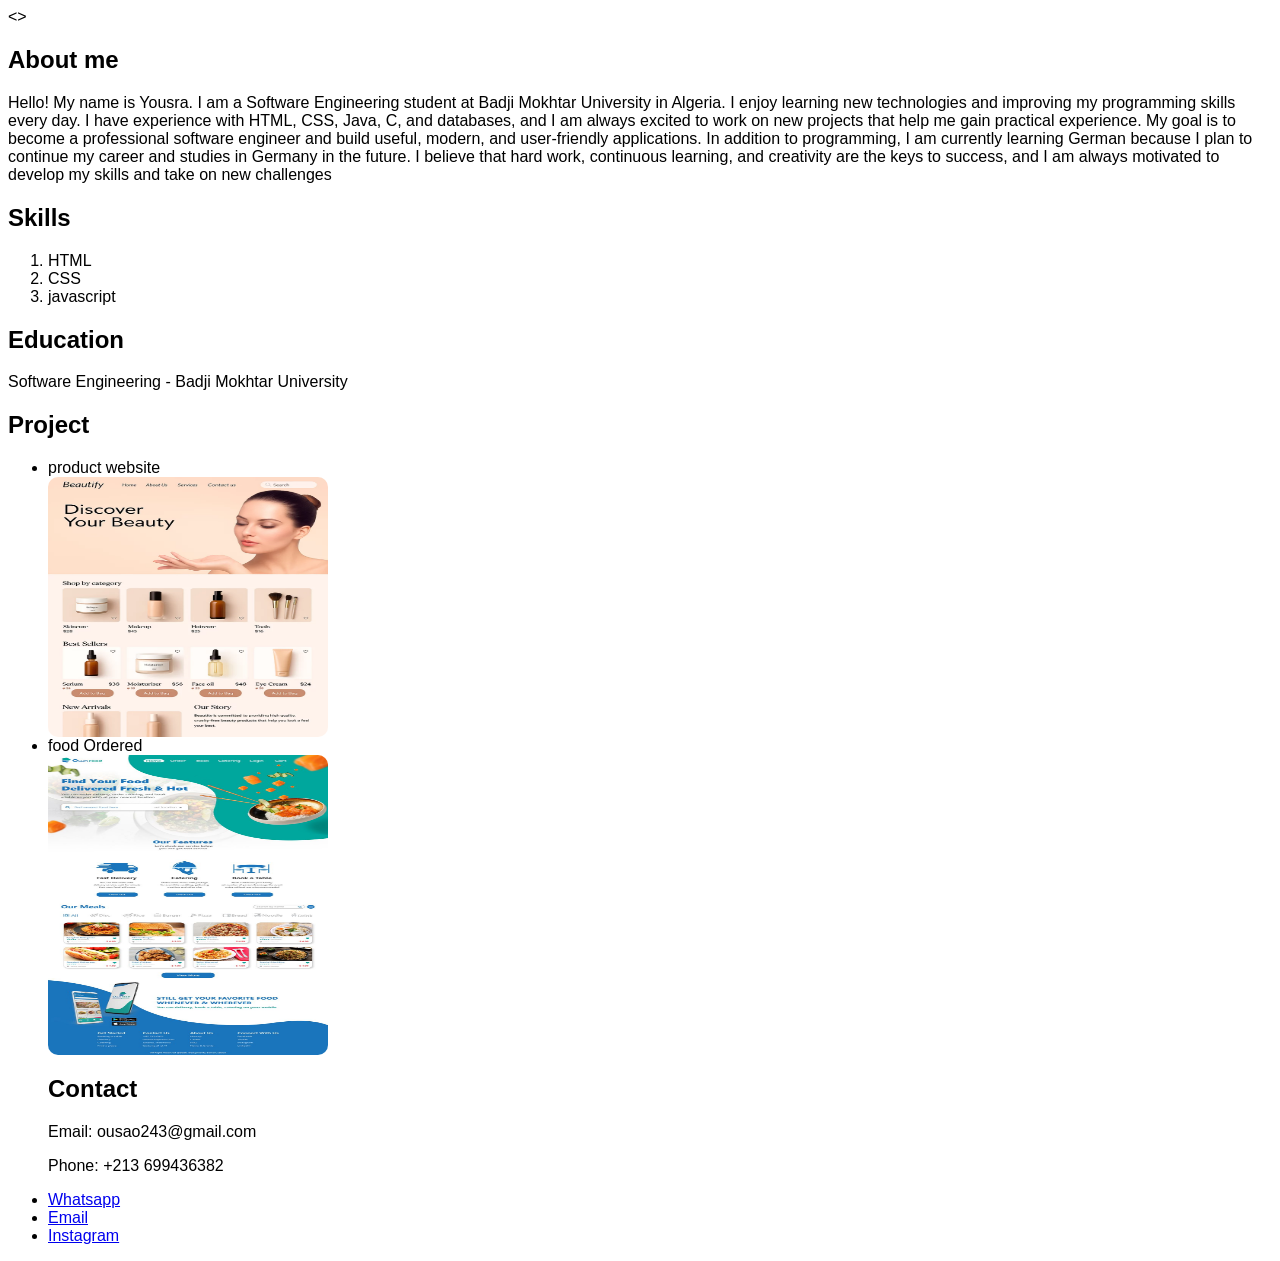
==== Yousra.html @ 9278c33d "Initial portfolio" ====
<html>
    <head>   
       <title> My portfolio </title>
       <>
        



       <style>
        body{
    font-family: Arial, sans-serif;
}

/* Button */
.btn{
    background-color: #4CAF50;
    color: white;
    border: none;
    padding: 12px 25px;
    font-size: 16px;
    border-radius: 5px;
    cursor: pointer;

    /* Transition */
    transition: background-color 0.3s, transform 0.3s;
}

/* Hover Effect */
.btn:hover{
    background-color: #2E8B57;
    transform: scale(1.1);
}

/* Images */
img{
    border-radius: 10px;
    transition: transform 0.4s, box-shadow 0.4s;
}

/* Image Animation */
img:hover{
    transform: scale(1.05);
    box-shadow: 0 10px 20px rgba(0,0,0,0.3);
}
       </style>
           
    </head>
    <body>

      <section id="about">
        <div>
          <h1> About me  </h1>
        <p>Hello! My name is Yousra. I am a Software Engineering student at Badji Mokhtar University in Algeria. I enjoy learning new technologies and improving my programming skills every day. I have experience with HTML, CSS, Java, C, and databases, and I am always excited to work on new projects that help me gain practical experience. My goal is to become a professional software engineer and build useful, modern, and user-friendly applications. In addition to programming, I am currently learning German because I plan to continue my career and studies in Germany in the future. I believe that hard work, continuous learning, and creativity are the keys to success, and I am always motivated to develop my skills and take on new challenges</p>

        </div>
        <section>
             <div>      
           
            <h2>Skills </h2>
            <ol>
                <li>HTML</li>
                <li>CSS</li>
                <li>javascript</li>


            </ol>
        </div> 

        </section>
        <section>
           <div>

           <h2>Education</h2>
           <p>Software Engineering - Badji Mokhtar University</p>

        </div>

        </section>
        <div>  
            <h2>Project</h2>
            <ul>
                <li>product website</li>
                <a href="images/fulls/01.jpg" class="image fit thumb"><img src="images/thumbs/1.jpg" alt="my photo project" height="260" width="280" /></a>
								
                <li> food Ordered </li>
                <a href="images/fulls/02.jpg" class="image fit thumb"><img src="images/thumbs/2.jpg" alt="j" height="300" width="280" /></a>

            </ul>
        </div>
        <section>
            <div>
             <ul> 
                <h2>Contact</h2>
            
                <p>Email: ousao243@gmail.com</p>
                 <p>Phone: +213 699436382</p>

                <li><a href="https://wa.me//213657468863" class="icon brands fa-whatsapp"><span class="label">Whatsapp</span></a></li>
              <li><a href="https://mail.google.com/mail/?view=cm&to=ousao243@gmail.com" class="icon solid fa-envelope"><span class="label">Email</span></a></li> 
              <li><a href="https://www.instagram.com/awi_wi_wi" target="_blank">Instagram</a><br></li>
             </ul>
             
        </div>

        </section>

      </section>

    </body>


</html>
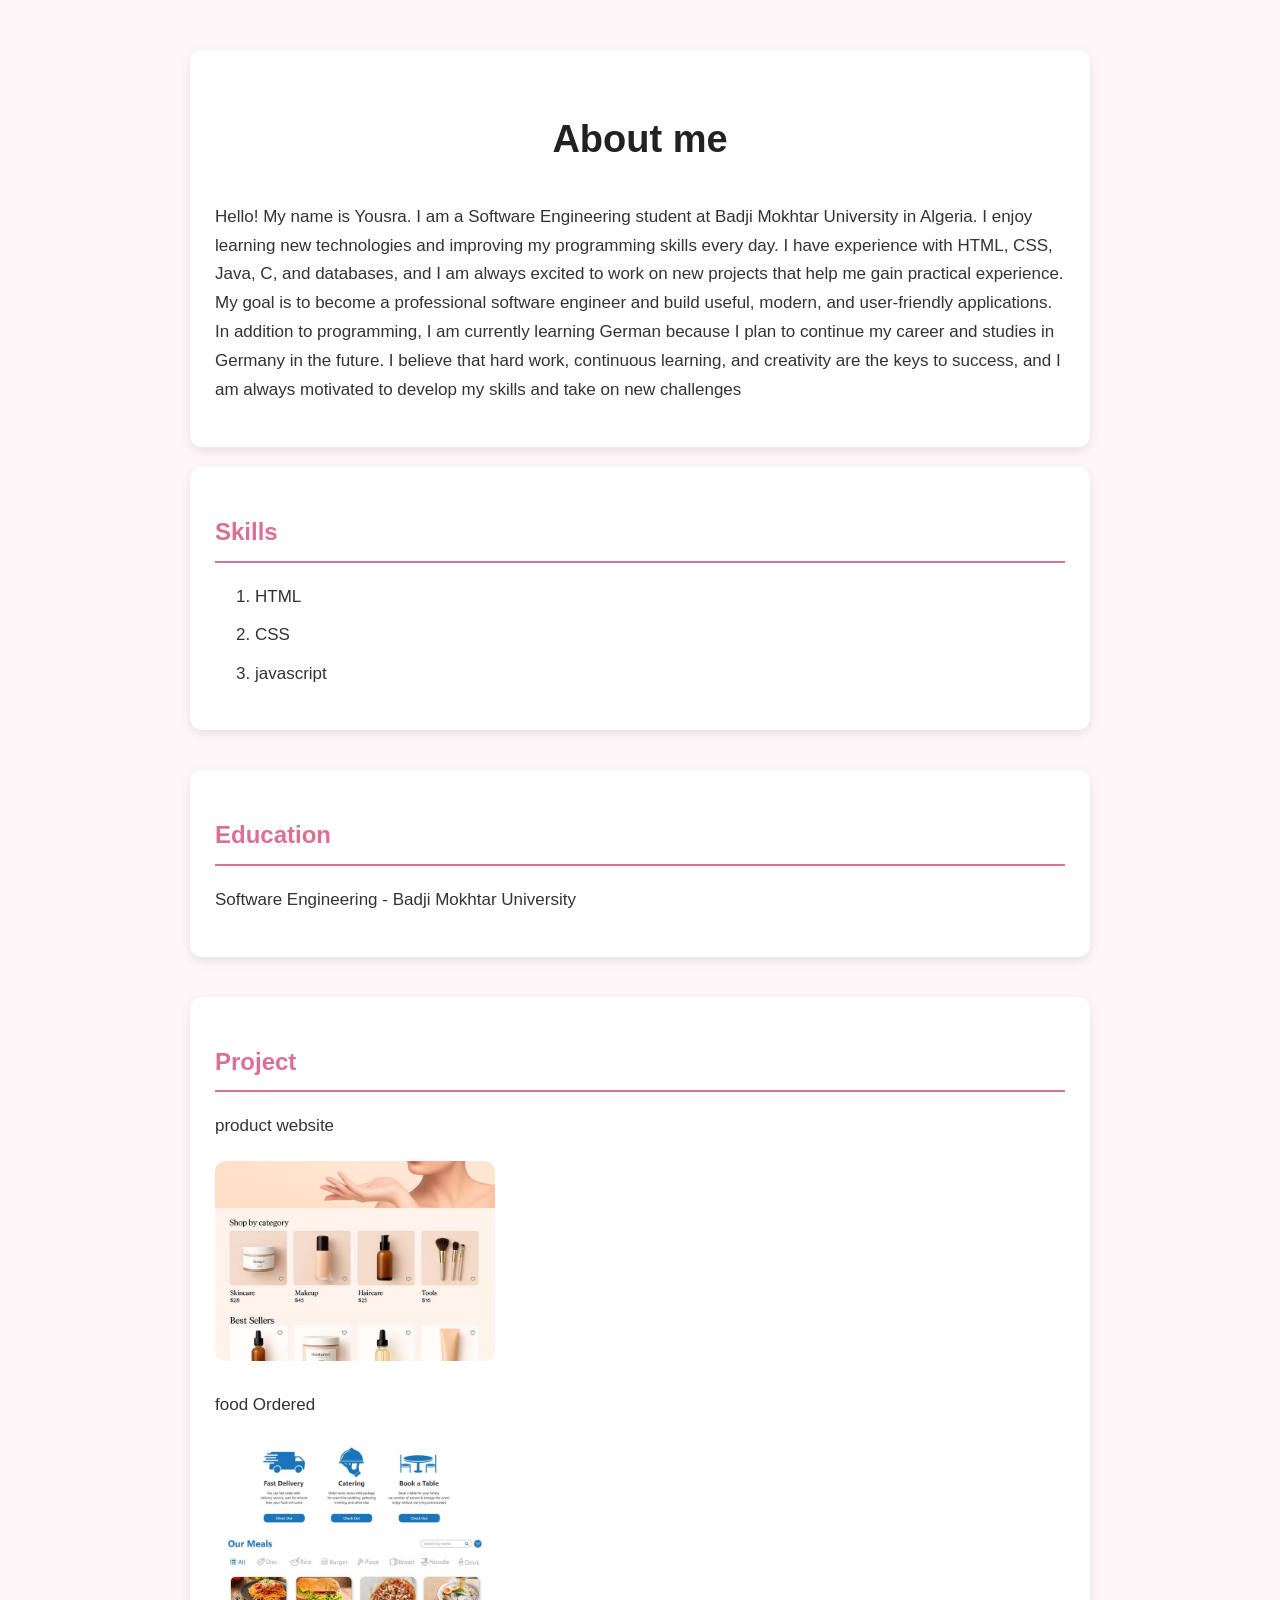
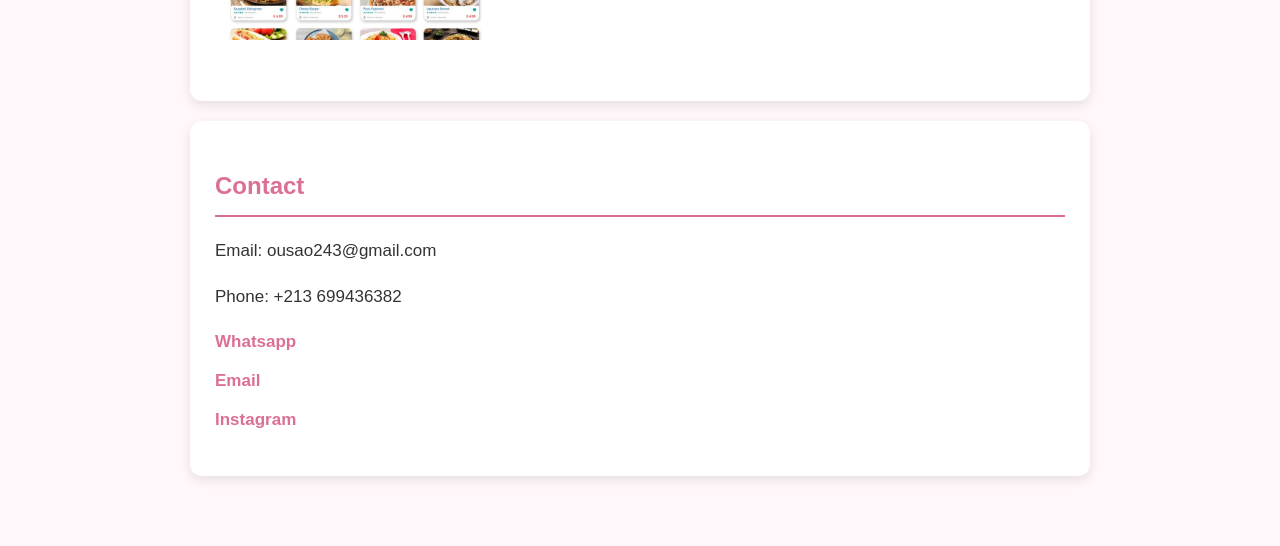
==== commit 47582163: "Initila portfolio" ====
--- a/Yousra.html
+++ b/Yousra.html
@@ -1,48 +1,93 @@
 <html>
     <head>   
        <title> My portfolio </title>
-       <>
-        
-
-
-
+    
        <style>
-        body{
+         h2{
+            color: palevioletred;
+            
+         }
+         h1{
+            color: black;
+         }
+         body {
     font-family: Arial, sans-serif;
+    background-color: #fff7fa;
+    margin: 0;
+    padding: 30px;
+    color: #333;
+    line-height: 1.7;
 }
 
-/* Button */
-.btn{
-    background-color: #4CAF50;
-    color: white;
-    border: none;
-    padding: 12px 25px;
-    font-size: 16px;
-    border-radius: 5px;
-    cursor: pointer;
-
-    /* Transition */
-    transition: background-color 0.3s, transform 0.3s;
+section {
+    margin-bottom: 40px;
 }
 
-/* Hover Effect */
-.btn:hover{
-    background-color: #2E8B57;
-    transform: scale(1.1);
+div {
+    background: white;
+    padding: 25px;
+    margin: 20px auto;
+    max-width: 850px;
+    border-radius: 12px;
+    box-shadow: 0 4px 12px rgba(0,0,0,0.1);
 }
 
-/* Images */
-img{
-    border-radius: 10px;
-    transition: transform 0.4s, box-shadow 0.4s;
+h1 {
+    color: #222;
+    text-align: center;
+    font-size: 38px;
 }
 
-/* Image Animation */
-img:hover{
+h2 {
+    color: palevioletred;
+    border-bottom: 2px solid palevioletred;
+    padding-bottom: 8px;
+}
+
+p {
+    font-size: 17px;
+}
+
+ol li,
+ul li {
+    margin: 10px 0;
+    font-size: 17px;
+}
+
+img {
+    width: 280px;
+    height: 200px;
+    object-fit: cover;
+    border-radius: 10px;
+    transition: 0.4s;
+    margin: 10px 0 20px;
+}
+
+img:hover {
     transform: scale(1.05);
-    box-shadow: 0 10px 20px rgba(0,0,0,0.3);
 }
+
+a {
+    color: palevioletred;
+    text-decoration: none;
+    font-weight: bold;
+}
+
+a:hover {
+    color: hotpink;
+}
+
+ul {
+    list-style: none;
+    padding: 0;
+}
+
+li {
+    margin-bottom: 10px;
+}
+
        </style>
+        
            
     </head>
     <body>
@@ -109,8 +154,4 @@
     </body>
 
 
-</html>
-
-
-
-    +</html>
